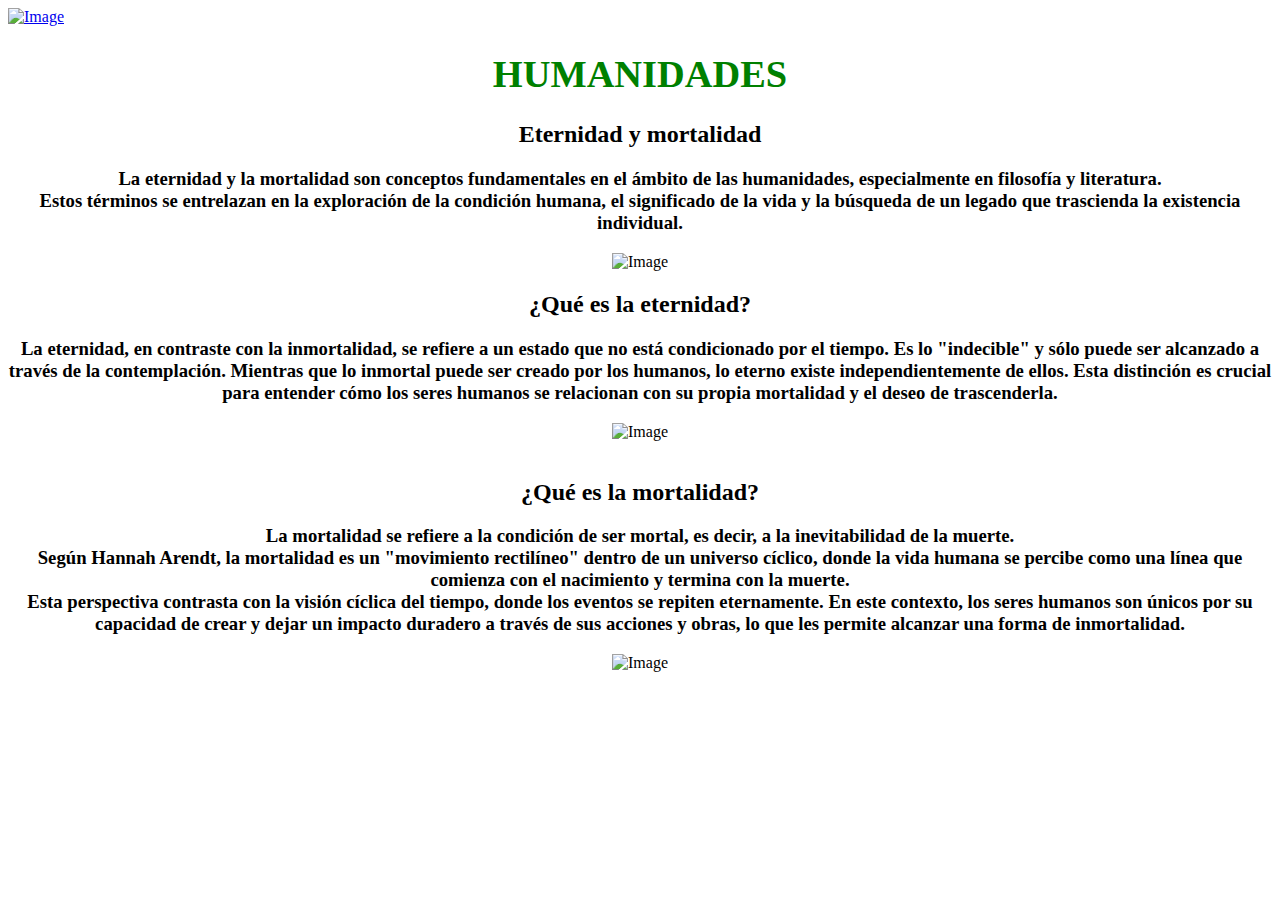
==== index.html @ 5e38eaac "Update index.html" ====
<!DOCTYPE html>
<html lang="en">
<head>
    <meta charset="UTF-8">
    <meta name="viewport" content="width=device-width, initial-scale=1.0">
    <title>Software Didactico Sobre Humanidades</title>
    <base href="img/">
</head>
<body>

        <a href="index.html">
            <img src="img/hom.png" alt= "Image" height="1000" width="500">
        </a>
        <font color="green">
   <center><big><h1>HUMANIDADES</h1></big></center>
        </font>
        <font color="black">
<center><h2>Eternidad y mortalidad</h2></center>
    <center><h3>La eternidad y la mortalidad son conceptos fundamentales en el ámbito de las humanidades, especialmente en filosofía y literatura.<br>
    Estos términos se entrelazan en la exploración de la condición humana, el significado de la vida y la búsqueda de un legado que trascienda la existencia individual.</h3></center
<br>
                       <center> <img src="img/harent.jpg" alt= "Image" height="1000" width="900"></center>

<center><h2>¿Qué es la eternidad?</h2></center>
<center><h3>La eternidad, en contraste con la inmortalidad, se refiere a un estado que no está condicionado por el tiempo. Es lo "indecible" y sólo puede ser alcanzado a través de la contemplación. Mientras que lo inmortal puede ser creado por los humanos, lo eterno existe independientemente de ellos. Esta distinción es crucial para entender cómo los seres humanos se relacionan con su propia mortalidad y el deseo de trascenderla.</h3></center>
<center><img src="img/infinito-removebg-preview.png" alt= "Image" height="80" width="120"></center><br>
<center><h2>¿Qué es la mortalidad?</h2></center>
<center><h3>La mortalidad se refiere a la condición de ser mortal, es decir, a la inevitabilidad de la muerte.<br>
    Según Hannah Arendt, la mortalidad es un "movimiento rectilíneo" dentro de un universo cíclico, donde la vida humana se percibe como una línea que comienza con el nacimiento y termina con la muerte.   <br>
    Esta perspectiva contrasta con la visión cíclica del tiempo, donde los eventos se repiten eternamente. En este contexto, los seres humanos son únicos por su capacidad de crear y dejar un impacto duradero a través de sus acciones y obras, lo que les permite alcanzar una forma de inmortalidad.</h3></center>
        <center><img src="img/muerte.png" alt= "Image" height="80" width="120"></center>
</body>
</html>
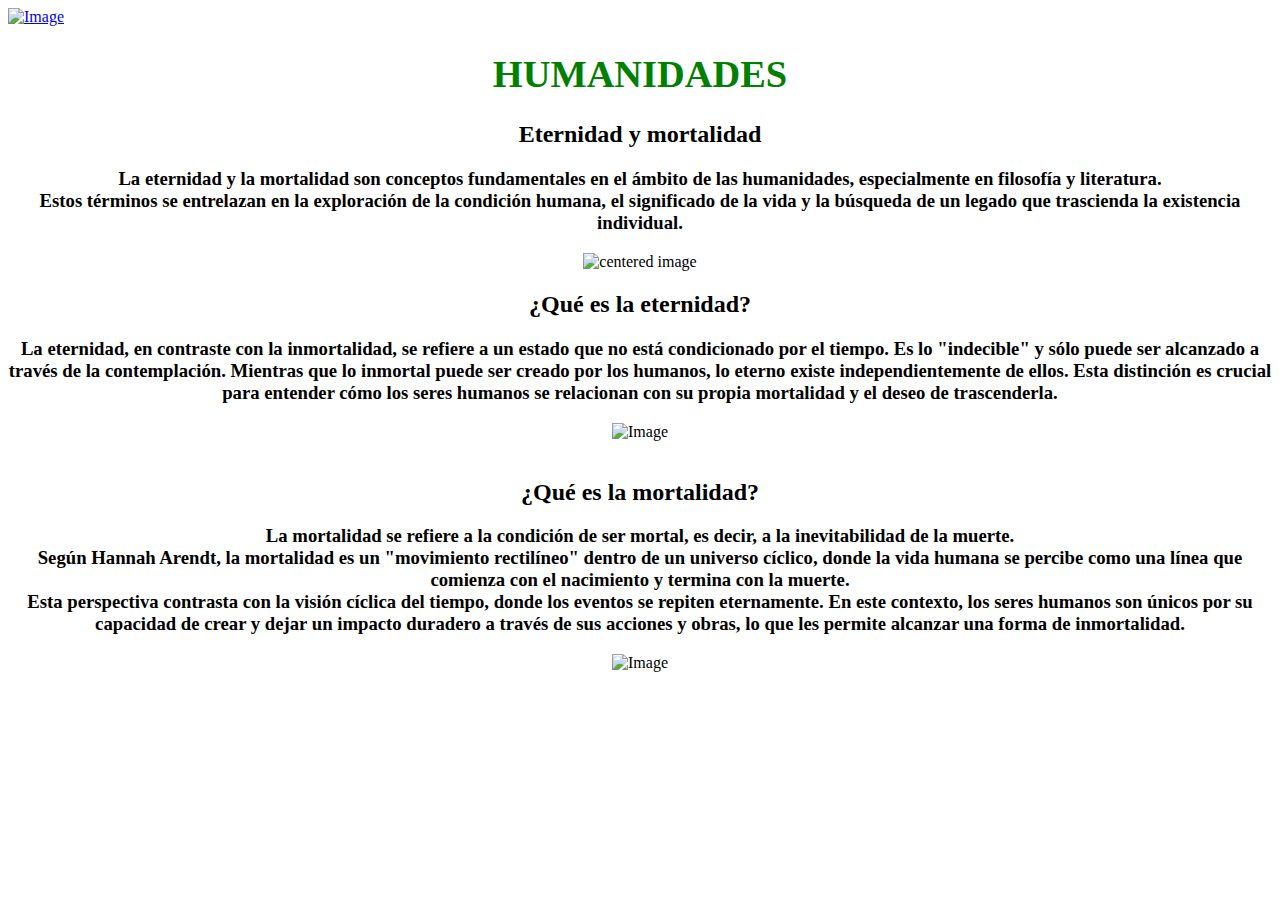
==== commit c72a41ac: "Update index.html" ====
--- a/index.html
+++ b/index.html
@@ -19,7 +19,9 @@
     <center><h3>La eternidad y la mortalidad son conceptos fundamentales en el ámbito de las humanidades, especialmente en filosofía y literatura.<br>
     Estos términos se entrelazan en la exploración de la condición humana, el significado de la vida y la búsqueda de un legado que trascienda la existencia individual.</h3></center
 <br>
-                       <center> <img src="img/harent.jpg" alt= "Image" height="1000" width="900"></center>
+            <center><img src="img/harent.jpg" alt="centered image" height="598" width="398"> </center>
+
+
 
 <center><h2>¿Qué es la eternidad?</h2></center>
 <center><h3>La eternidad, en contraste con la inmortalidad, se refiere a un estado que no está condicionado por el tiempo. Es lo "indecible" y sólo puede ser alcanzado a través de la contemplación. Mientras que lo inmortal puede ser creado por los humanos, lo eterno existe independientemente de ellos. Esta distinción es crucial para entender cómo los seres humanos se relacionan con su propia mortalidad y el deseo de trascenderla.</h3></center>
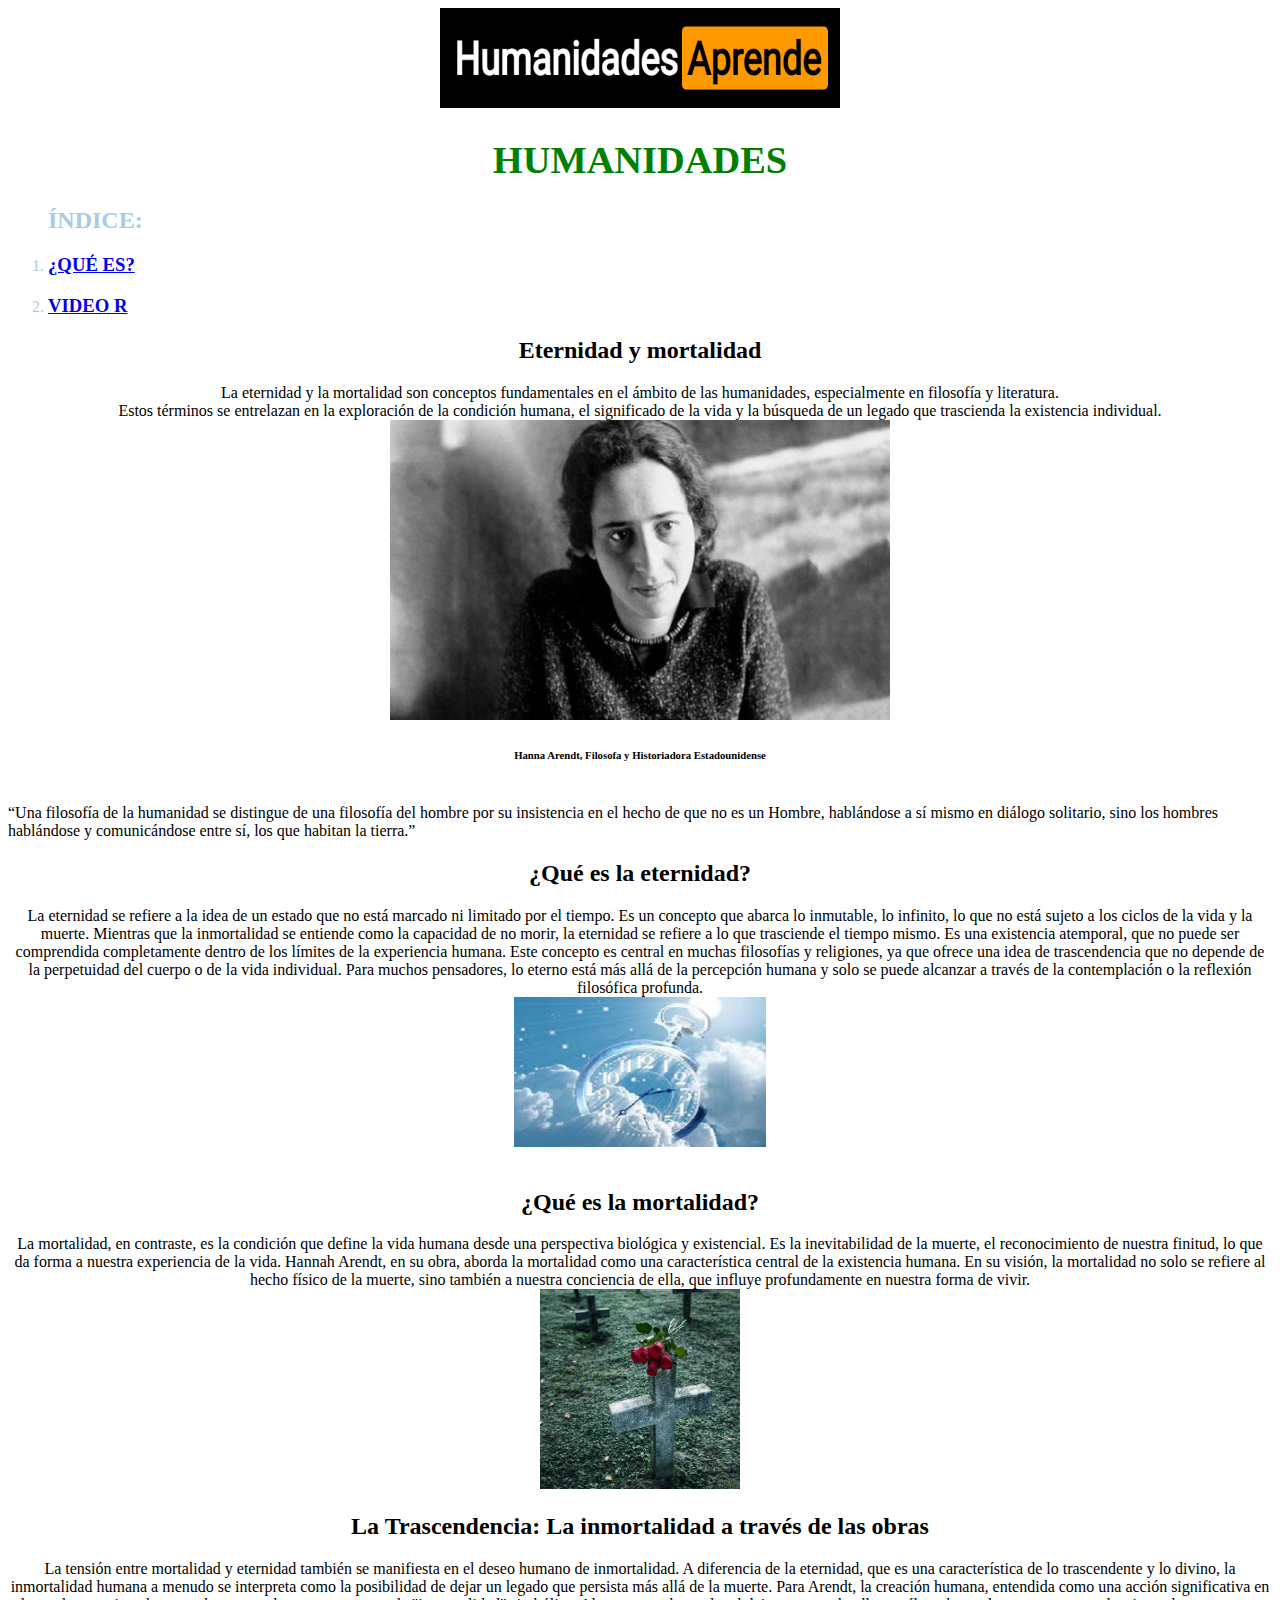
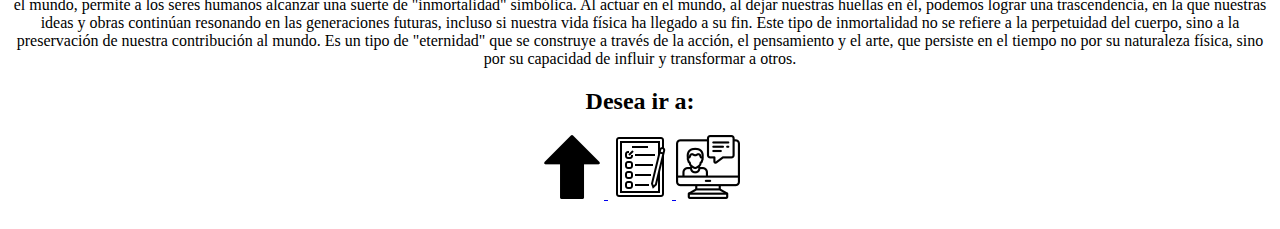
==== commit 4b85215a: "Add files via upload" ====
--- a/index.html
+++ b/index.html
@@ -1,35 +1,60 @@
 <!DOCTYPE html>
 <html lang="en">
 <head>
+    <a name="arriba"></a>
+
     <meta charset="UTF-8">
     <meta name="viewport" content="width=device-width, initial-scale=1.0">
     <title>Software Didactico Sobre Humanidades</title>
-    <base href="img/">
+    <link rel="icon" href="v.png" type="image/x-icon">
+
 </head>
 <body>
 
-        <a href="index.html">
-            <img src="img/hom.png" alt= "Image" height="1000" width="500">
-        </a>
+       <center><a href="index.html"><img src="hom.png" alt= "Image" height="100" width="400"></a></center> 
         <font color="green">
    <center><big><h1>HUMANIDADES</h1></big></center>
         </font>
+        <ol>
+            <font color="#A9CCE3">
+        <h2>ÍNDICE:</h2>	
+<li><h3><p><a href="#¿QUÉ ES?">¿QUÉ ES?</p></h3>
+<li><h3><p><a href="#VIDEO R">VIDEO R</p></h3>
+</ol></a>
         <font color="black">
 <center><h2>Eternidad y mortalidad</h2></center>
-    <center><h3>La eternidad y la mortalidad son conceptos fundamentales en el ámbito de las humanidades, especialmente en filosofía y literatura.<br>
+    <center>La eternidad y la mortalidad son conceptos fundamentales en el ámbito de las humanidades, especialmente en filosofía y literatura.<br>
     Estos términos se entrelazan en la exploración de la condición humana, el significado de la vida y la búsqueda de un legado que trascienda la existencia individual.</h3></center
 <br>
-            <center><img src="img/harent.jpg" alt="centered image" height="598" width="398"> </center>
+            <center><img src="harent.jpg" alt="centered image" height="300" width="500"></center>
+            <center><h6>Hanna Arendt, Filosofa y Historiadora Estadounidense</h6></center><br>
+            “Una filosofía de la humanidad se distingue de una filosofía del hombre por su insistencia en el hecho de que no es un Hombre, hablándose a sí mismo en diálogo solitario, sino los hombres hablándose y comunicándose entre sí, los que habitan la tierra.”
+
+<center><h2>¿Qué es la eternidad?</h2></center>
+<center>La eternidad se refiere a la idea de un estado que no está marcado ni limitado por el tiempo. Es un concepto que abarca lo inmutable, lo infinito, lo que no está sujeto a los ciclos de la vida y la muerte. Mientras que la inmortalidad se entiende como la capacidad de no morir, la eternidad se refiere a lo que trasciende el tiempo mismo. Es una existencia atemporal, que no puede ser comprendida completamente dentro de los límites de la experiencia humana.
+
+    Este concepto es central en muchas filosofías y religiones, ya que ofrece una idea de trascendencia que no depende de la perpetuidad del cuerpo o de la vida individual. Para muchos pensadores, lo eterno está más allá de la percepción humana y solo se puede alcanzar a través de la contemplación o la reflexión filosófica profunda.
+    
+    </h3></center>
+<center><img src="infinito-removebg-preview.png" alt= "Image" height="150" width="252"></center><br>
+<center><h2>¿Qué es la mortalidad?</h2></center>
+<center>La mortalidad, en contraste, es la condición que define la vida humana desde una perspectiva biológica y existencial. Es la inevitabilidad de la muerte, el reconocimiento de nuestra finitud, lo que da forma a nuestra experiencia de la vida. Hannah Arendt, en su obra, aborda la mortalidad como una característica central de la existencia humana. En su visión, la mortalidad no solo se refiere al hecho físico de la muerte, sino también a nuestra conciencia de ella, que influye profundamente en nuestra forma de vivir.</h3></center>
+        <center><img src="muerte.png" alt= "Image" height="200" width="200"></center>
+        <center><h2>La Trascendencia: La inmortalidad a través de las obras        </h2></center>
+        <center>La tensión entre mortalidad y eternidad también se manifiesta en el deseo humano de inmortalidad. A diferencia de la eternidad, que es una característica de lo trascendente y lo divino, la inmortalidad humana a menudo se interpreta como la posibilidad de dejar un legado que persista más allá de la muerte. Para Arendt, la creación humana, entendida como una acción significativa en el mundo, permite a los seres humanos alcanzar una suerte de "inmortalidad" simbólica. Al actuar en el mundo, al dejar nuestras huellas en él, podemos lograr una trascendencia, en la que nuestras ideas y obras continúan resonando en las generaciones futuras, incluso si nuestra vida física ha llegado a su fin.
+Este tipo de inmortalidad no se refiere a la perpetuidad del cuerpo, sino a la preservación de nuestra contribución al mundo. Es un tipo de "eternidad" que se construye a través de la acción, el pensamiento y el arte, que persiste en el tiempo no por su naturaleza física, sino por su capacidad de influir y transformar a otros.</center>
 
 
 
-<center><h2>¿Qué es la eternidad?</h2></center>
-<center><h3>La eternidad, en contraste con la inmortalidad, se refiere a un estado que no está condicionado por el tiempo. Es lo "indecible" y sólo puede ser alcanzado a través de la contemplación. Mientras que lo inmortal puede ser creado por los humanos, lo eterno existe independientemente de ellos. Esta distinción es crucial para entender cómo los seres humanos se relacionan con su propia mortalidad y el deseo de trascenderla.</h3></center>
-<center><img src="img/infinito-removebg-preview.png" alt= "Image" height="80" width="120"></center><br>
-<center><h2>¿Qué es la mortalidad?</h2></center>
-<center><h3>La mortalidad se refiere a la condición de ser mortal, es decir, a la inevitabilidad de la muerte.<br>
-    Según Hannah Arendt, la mortalidad es un "movimiento rectilíneo" dentro de un universo cíclico, donde la vida humana se percibe como una línea que comienza con el nacimiento y termina con la muerte.   <br>
-    Esta perspectiva contrasta con la visión cíclica del tiempo, donde los eventos se repiten eternamente. En este contexto, los seres humanos son únicos por su capacidad de crear y dejar un impacto duradero a través de sus acciones y obras, lo que les permite alcanzar una forma de inmortalidad.</h3></center>
-        <center><img src="img/muerte.png" alt= "Image" height="80" width="120"></center>
+
+
+
+<h2><center>Desea ir a:</h2></center>
+<center><a href="#arriba"><img src="flechaa.png">    </a>
+    <a href="interactivo.html"><img src="cuestionario .png">      </a>
+    <a href="video.html"><img src="video.png">     </a></center><br>
+
+
+</section>
 </body>
 </html>
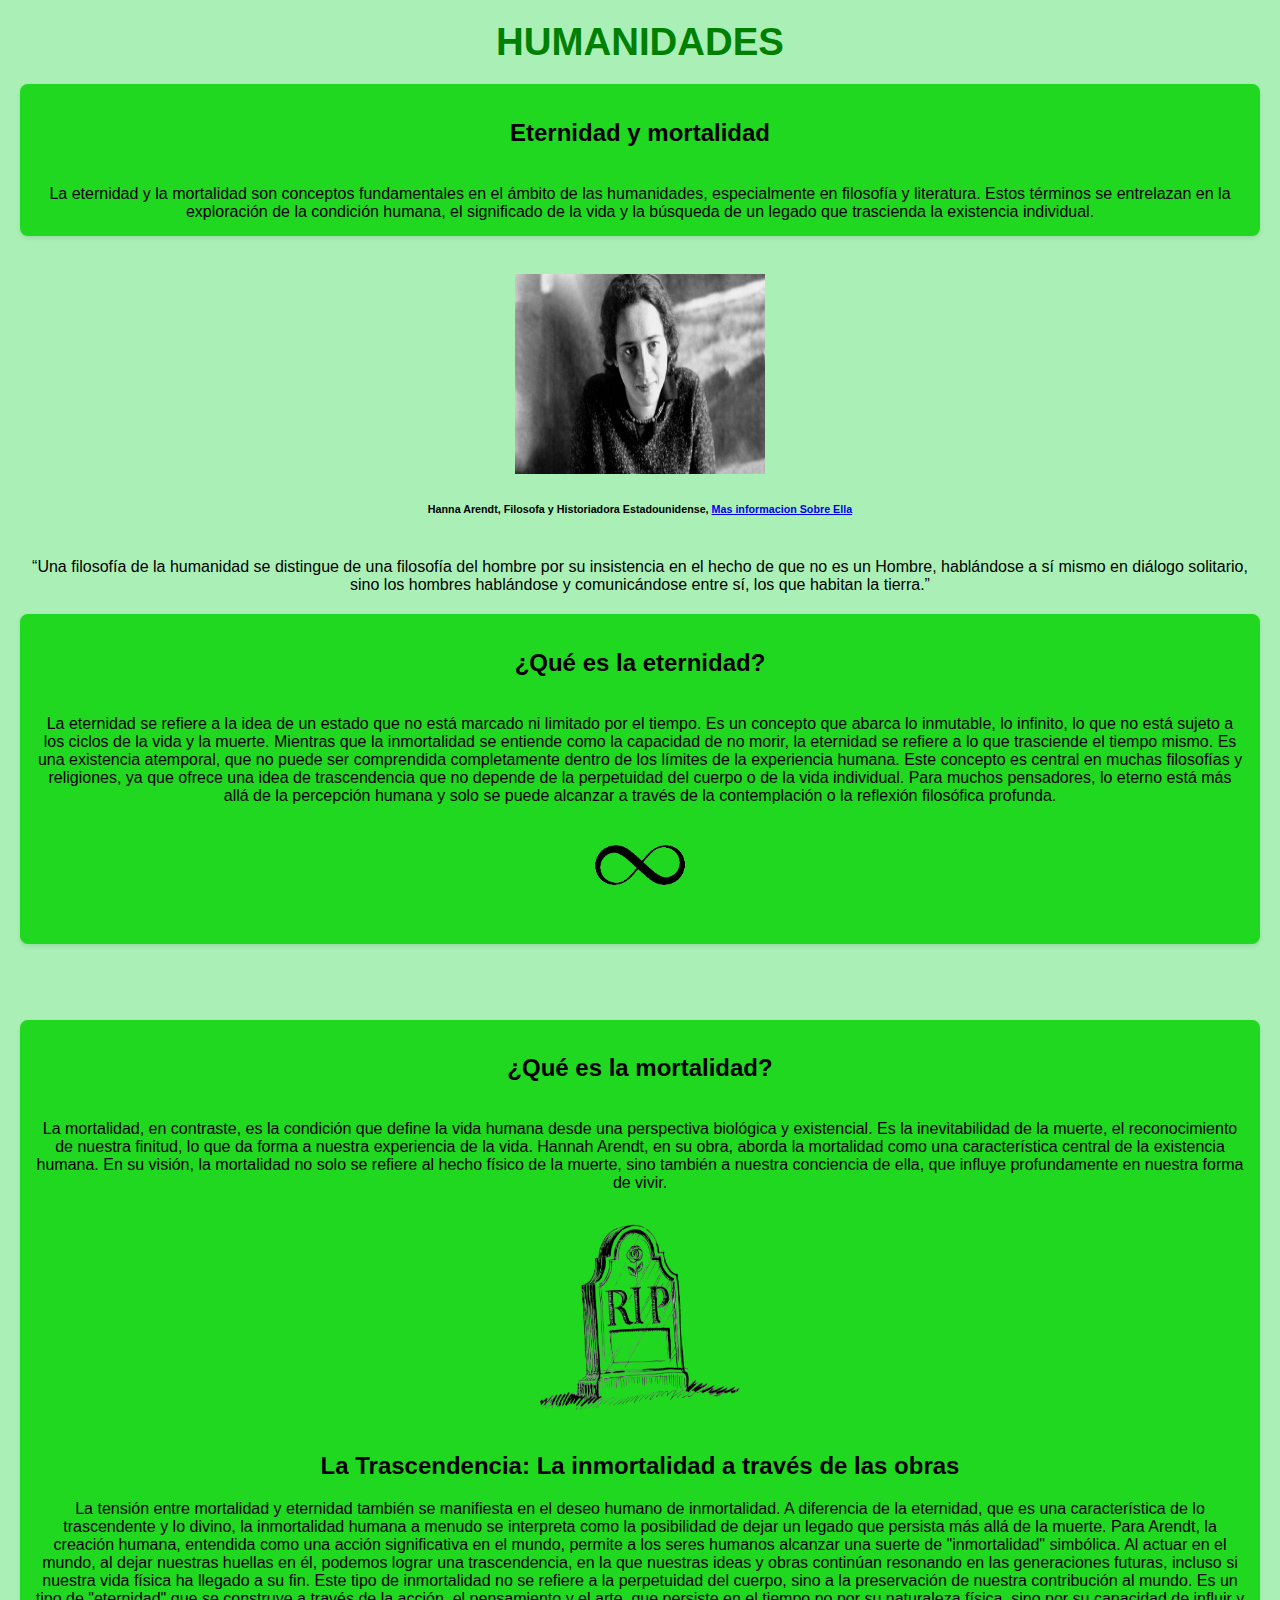
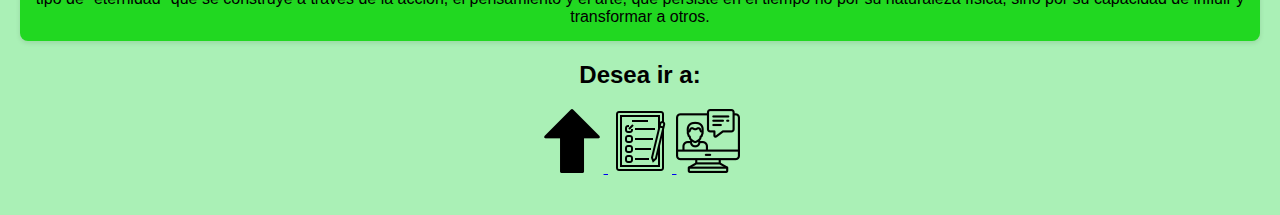
==== commit 8fca6a34: "Add files via upload" ====
--- a/index.html
+++ b/index.html
@@ -7,43 +7,51 @@
     <meta name="viewport" content="width=device-width, initial-scale=1.0">
     <title>Software Didactico Sobre Humanidades</title>
     <link rel="icon" href="v.png" type="image/x-icon">
-
+    <link rel="stylesheet" href="estilosindex.css">
 </head>
 <body>
 
-       <center><a href="index.html"><img src="hom.png" alt= "Image" height="100" width="400"></a></center> 
+       
         <font color="green">
    <center><big><h1>HUMANIDADES</h1></big></center>
         </font>
-        <ol>
-            <font color="#A9CCE3">
-        <h2>ÍNDICE:</h2>	
-<li><h3><p><a href="#¿QUÉ ES?">¿QUÉ ES?</p></h3>
-<li><h3><p><a href="#VIDEO R">VIDEO R</p></h3>
-</ol></a>
         <font color="black">
+            <section>
 <center><h2>Eternidad y mortalidad</h2></center>
-    <center>La eternidad y la mortalidad son conceptos fundamentales en el ámbito de las humanidades, especialmente en filosofía y literatura.<br>
-    Estos términos se entrelazan en la exploración de la condición humana, el significado de la vida y la búsqueda de un legado que trascienda la existencia individual.</h3></center
 <br>
-            <center><img src="harent.jpg" alt="centered image" height="300" width="500"></center>
-            <center><h6>Hanna Arendt, Filosofa y Historiadora Estadounidense</h6></center><br>
-            “Una filosofía de la humanidad se distingue de una filosofía del hombre por su insistencia en el hecho de que no es un Hombre, hablándose a sí mismo en diálogo solitario, sino los hombres hablándose y comunicándose entre sí, los que habitan la tierra.”
-
+    <center>La eternidad y la mortalidad son conceptos fundamentales en el ámbito de las humanidades, especialmente en filosofía y literatura.
+    Estos términos se entrelazan en la exploración de la condición humana, el significado de la vida y la búsqueda de un legado que trascienda la existencia individual.</h3></center>
+    </section>
+<br>
+            <center><img src="harent.jpg" alt="centered image" height="200" width="250"></center>
+            <center><h6>Hanna Arendt, Filosofa y Historiadora Estadounidense,  <a href="https://www.biografiasyvidas.com/biografia/a/arendt.htm">Mas informacion Sobre Ella</a>
+                </h6>
+                <br>
+            “Una filosofía de la humanidad se distingue de una filosofía del hombre por su insistencia en el hecho de que no es un Hombre, hablándose a sí mismo en diálogo solitario, sino los hombres hablándose y comunicándose entre sí, los que habitan la tierra.”</center>
+<section>
 <center><h2>¿Qué es la eternidad?</h2></center>
+<br>
 <center>La eternidad se refiere a la idea de un estado que no está marcado ni limitado por el tiempo. Es un concepto que abarca lo inmutable, lo infinito, lo que no está sujeto a los ciclos de la vida y la muerte. Mientras que la inmortalidad se entiende como la capacidad de no morir, la eternidad se refiere a lo que trasciende el tiempo mismo. Es una existencia atemporal, que no puede ser comprendida completamente dentro de los límites de la experiencia humana.
 
     Este concepto es central en muchas filosofías y religiones, ya que ofrece una idea de trascendencia que no depende de la perpetuidad del cuerpo o de la vida individual. Para muchos pensadores, lo eterno está más allá de la percepción humana y solo se puede alcanzar a través de la contemplación o la reflexión filosófica profunda.
     
     </h3></center>
-<center><img src="infinito-removebg-preview.png" alt= "Image" height="150" width="252"></center><br>
+
+<center><img src="descarga-removebg-preview.png" alt= "Image" height="120" width="200"></center>
+</section>
+<br>
+<br>
+<section>
 <center><h2>¿Qué es la mortalidad?</h2></center>
+<br>
 <center>La mortalidad, en contraste, es la condición que define la vida humana desde una perspectiva biológica y existencial. Es la inevitabilidad de la muerte, el reconocimiento de nuestra finitud, lo que da forma a nuestra experiencia de la vida. Hannah Arendt, en su obra, aborda la mortalidad como una característica central de la existencia humana. En su visión, la mortalidad no solo se refiere al hecho físico de la muerte, sino también a nuestra conciencia de ella, que influye profundamente en nuestra forma de vivir.</h3></center>
-        <center><img src="muerte.png" alt= "Image" height="200" width="200"></center>
+       <br>
+<center><img src="Captura_de_pantalla_2024-11-14_200835-removebg-preview.png" alt= "Image" height="200" width="200"></center>
+<br>
         <center><h2>La Trascendencia: La inmortalidad a través de las obras        </h2></center>
         <center>La tensión entre mortalidad y eternidad también se manifiesta en el deseo humano de inmortalidad. A diferencia de la eternidad, que es una característica de lo trascendente y lo divino, la inmortalidad humana a menudo se interpreta como la posibilidad de dejar un legado que persista más allá de la muerte. Para Arendt, la creación humana, entendida como una acción significativa en el mundo, permite a los seres humanos alcanzar una suerte de "inmortalidad" simbólica. Al actuar en el mundo, al dejar nuestras huellas en él, podemos lograr una trascendencia, en la que nuestras ideas y obras continúan resonando en las generaciones futuras, incluso si nuestra vida física ha llegado a su fin.
 Este tipo de inmortalidad no se refiere a la perpetuidad del cuerpo, sino a la preservación de nuestra contribución al mundo. Es un tipo de "eternidad" que se construye a través de la acción, el pensamiento y el arte, que persiste en el tiempo no por su naturaleza física, sino por su capacidad de influir y transformar a otros.</center>
-
+</section>
 
 
 
--- a/estilosindex.css
+++ b/estilosindex.css
@@ -0,0 +1,28 @@
+body {
+    font-family: Arial, sans-serif;
+    background-color: #aaf0b6;
+    color: #333;
+    margin: 0;
+    padding: 20px;
+}
+header {
+    background-color: #000000;
+    color: white;
+    padding: 10px 0;
+    text-align: center;
+}
+h1 {
+    margin: 0;
+}
+section {
+    margin: 20px 0;
+    background-color: rgb(33, 216, 33);
+    padding: 15px;
+    border-radius: 8px;
+    box-shadow: 0 2px 5px rgba(0, 0, 0, 0.1);
+}
+footer {
+    text-align: center;
+    margin-top: 20px;
+    font-size: 0.9em;
+}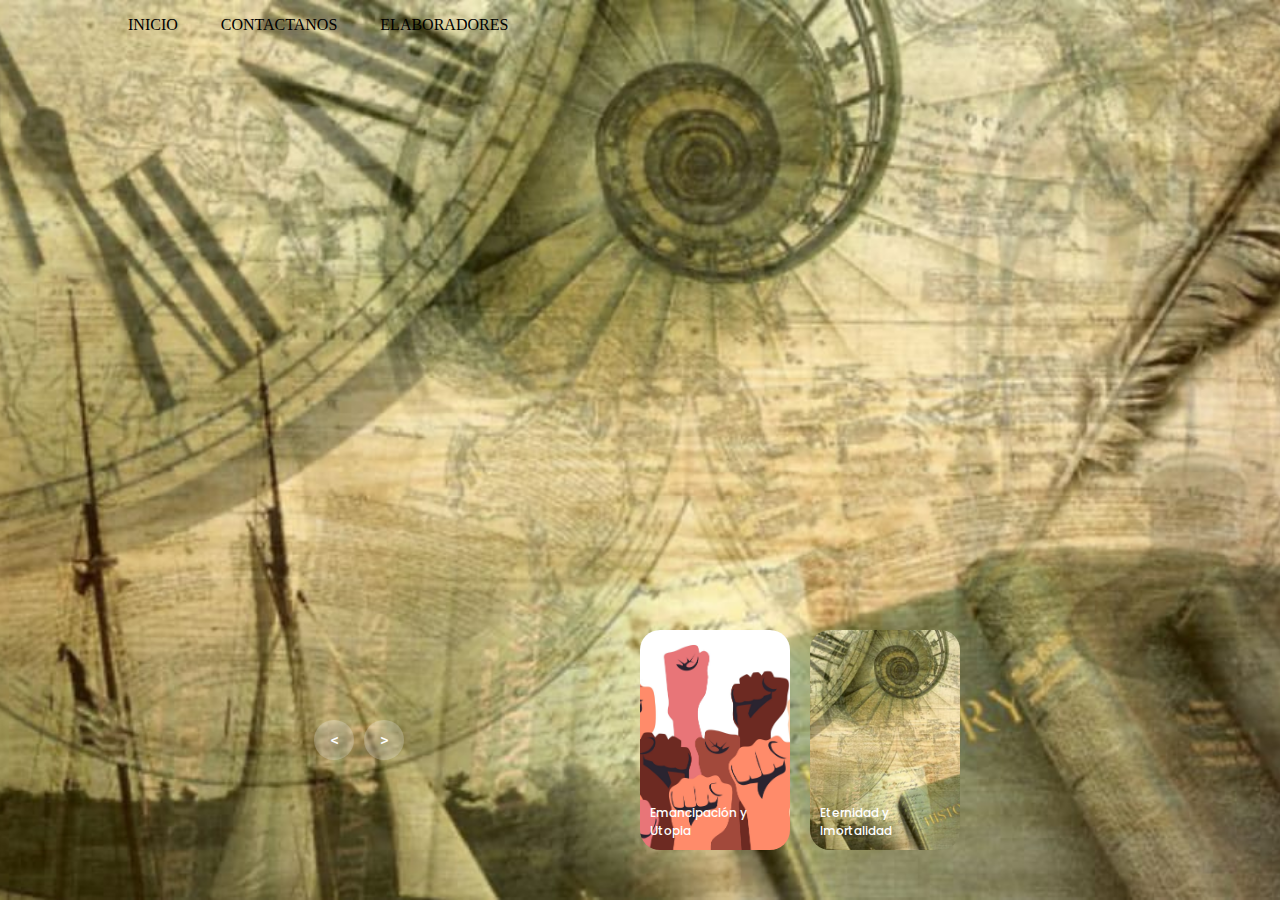
==== commit 9828d724: "Add files via upload" ====
--- a/index.html
+++ b/index.html
@@ -1,68 +1,90 @@
-<!DOCTYPE html>
-<html lang="en">
-<head>
-    <a name="arriba"></a>
-
-    <meta charset="UTF-8">
-    <meta name="viewport" content="width=device-width, initial-scale=1.0">
-    <title>Software Didactico Sobre Humanidades</title>
-    <link rel="icon" href="v.png" type="image/x-icon">
-    <link rel="stylesheet" href="estilosindex.css">
-</head>
-<body>
-
-       
-        <font color="green">
-   <center><big><h1>HUMANIDADES</h1></big></center>
-        </font>
-        <font color="black">
-            <section>
-<center><h2>Eternidad y mortalidad</h2></center>
-<br>
-    <center>La eternidad y la mortalidad son conceptos fundamentales en el ámbito de las humanidades, especialmente en filosofía y literatura.
-    Estos términos se entrelazan en la exploración de la condición humana, el significado de la vida y la búsqueda de un legado que trascienda la existencia individual.</h3></center>
-    </section>
-<br>
-            <center><img src="harent.jpg" alt="centered image" height="200" width="250"></center>
-            <center><h6>Hanna Arendt, Filosofa y Historiadora Estadounidense,  <a href="https://www.biografiasyvidas.com/biografia/a/arendt.htm">Mas informacion Sobre Ella</a>
-                </h6>
-                <br>
-            “Una filosofía de la humanidad se distingue de una filosofía del hombre por su insistencia en el hecho de que no es un Hombre, hablándose a sí mismo en diálogo solitario, sino los hombres hablándose y comunicándose entre sí, los que habitan la tierra.”</center>
-<section>
-<center><h2>¿Qué es la eternidad?</h2></center>
-<br>
-<center>La eternidad se refiere a la idea de un estado que no está marcado ni limitado por el tiempo. Es un concepto que abarca lo inmutable, lo infinito, lo que no está sujeto a los ciclos de la vida y la muerte. Mientras que la inmortalidad se entiende como la capacidad de no morir, la eternidad se refiere a lo que trasciende el tiempo mismo. Es una existencia atemporal, que no puede ser comprendida completamente dentro de los límites de la experiencia humana.
-
-    Este concepto es central en muchas filosofías y religiones, ya que ofrece una idea de trascendencia que no depende de la perpetuidad del cuerpo o de la vida individual. Para muchos pensadores, lo eterno está más allá de la percepción humana y solo se puede alcanzar a través de la contemplación o la reflexión filosófica profunda.
-    
-    </h3></center>
-
-<center><img src="descarga-removebg-preview.png" alt= "Image" height="120" width="200"></center>
-</section>
-<br>
-<br>
-<section>
-<center><h2>¿Qué es la mortalidad?</h2></center>
-<br>
-<center>La mortalidad, en contraste, es la condición que define la vida humana desde una perspectiva biológica y existencial. Es la inevitabilidad de la muerte, el reconocimiento de nuestra finitud, lo que da forma a nuestra experiencia de la vida. Hannah Arendt, en su obra, aborda la mortalidad como una característica central de la existencia humana. En su visión, la mortalidad no solo se refiere al hecho físico de la muerte, sino también a nuestra conciencia de ella, que influye profundamente en nuestra forma de vivir.</h3></center>
-       <br>
-<center><img src="Captura_de_pantalla_2024-11-14_200835-removebg-preview.png" alt= "Image" height="200" width="200"></center>
-<br>
-        <center><h2>La Trascendencia: La inmortalidad a través de las obras        </h2></center>
-        <center>La tensión entre mortalidad y eternidad también se manifiesta en el deseo humano de inmortalidad. A diferencia de la eternidad, que es una característica de lo trascendente y lo divino, la inmortalidad humana a menudo se interpreta como la posibilidad de dejar un legado que persista más allá de la muerte. Para Arendt, la creación humana, entendida como una acción significativa en el mundo, permite a los seres humanos alcanzar una suerte de "inmortalidad" simbólica. Al actuar en el mundo, al dejar nuestras huellas en él, podemos lograr una trascendencia, en la que nuestras ideas y obras continúan resonando en las generaciones futuras, incluso si nuestra vida física ha llegado a su fin.
-Este tipo de inmortalidad no se refiere a la perpetuidad del cuerpo, sino a la preservación de nuestra contribución al mundo. Es un tipo de "eternidad" que se construye a través de la acción, el pensamiento y el arte, que persiste en el tiempo no por su naturaleza física, sino por su capacidad de influir y transformar a otros.</center>
-</section>
-
-
-
-
-
-<h2><center>Desea ir a:</h2></center>
-<center><a href="#arriba"><img src="flechaa.png">    </a>
-    <a href="interactivo.html"><img src="cuestionario .png">      </a>
-    <a href="video.html"><img src="video.png">     </a></center><br>
-
-
-</section>
-</body>
-</html>
+<!DOCTYPE html>
+<html lang="en">
+<head>
+    <meta charset="UTF-8">
+    <meta name="viewport" content="width=device-width, initial-scale=1.0">
+    <title>Menu de humanidades</title>
+    <link rel="icon" href="v.png" type="image/x-icon">
+
+    <link rel="stylesheet" href="style.css">
+</head>
+<body>
+    <header>
+        <nav>
+            <a href="eterymort.html"><font color="black" face="Arial black" size="3">INICIO</font></a>
+            <a href="contac.html"><font color="black" face="Arial black" size="3">CONTACTANOS</font></a>
+            <a href="cont.html"><font color="black" face="Arial black" size="3">ELABORADORES</font></a>
+        </nav>
+    </header>
+
+    <!-- carousel -->
+    <div class="carousel">
+        <!-- list item -->
+        <div class="list">
+            <div class="item">
+                <img src="ete.png.jpeg">
+                <div class="content">
+                    <div class="title">TEMA POR VER</div>
+                    <div class="topic"><font size="9">ETRNIDAD Y MORTALIDAD</font></div>
+                    <div class="des">
+                        <!-- lorem 50 -->
+                        Este tema te explicara sobre que es la eternidad y mortalidad, asi tambien de una gran Filosofa, llamada: "Hanna Arendt".
+                    </div>
+                    <div class="buttons">
+                        <button><a href="eterymort.html"><font color="black">IR A TEMA</font></a></button>
+                    </div>
+                </div>
+            </div>
+            <div class="item">
+                <img src="ema.png.jpg">
+                <div class="content">
+                    <div class="title">TEMA POR VER</div>
+                    <div class="topic">Emancipación y Utopia   </div>
+                    <div class="des">
+                        Lorem ipsum dolor, sit amet consectetur adipisicing elit. Ut sequi, rem magnam nesciunt minima placeat, itaque eum neque officiis unde, eaque optio ratione aliquid assumenda facere ab et quasi ducimus aut doloribus non numquam. Explicabo, laboriosam nisi reprehenderit tempora at laborum natus unde. Ut, exercitationem eum aperiam illo illum laudantium?
+                    </div>
+                    <div class="buttons">
+                        <button><a href="tema2.html"><font color="black">IR A TEMA</font></a></button>
+                    </div>
+                </div>
+            </div>
+       
+        </div>
+        <!-- list thumnail -->
+        <div class="thumbnail">
+            <div class="item">
+                <img src="ete.png.jpeg">
+                <div class="content">
+                    <div class="title">
+                        Eternidad y Imortalidad
+                    </div>
+                    <div class="description">
+                    </div>
+                </div>
+            </div>
+            
+            <div class="item">
+                <img src="ema.png.jpg">
+                <div class="content">
+                    <div class="title">
+                       Emancipación y Utopia
+                    </div>
+                    <div class="description">
+                        
+                    </div>
+                </div>
+            </div>
+        </div>
+        <!-- next prev -->
+
+        <div class="arrows">
+            <button id="prev"><</button>
+            <button id="next">></button>
+        </div>
+        <!-- time running -->
+        <div class="time"></div>
+    </div>
+
+    <script src="app.js"></script>
+</body>
+</html>--- a/style.css
+++ b/style.css
@@ -0,0 +1,308 @@
+@import url('https://fonts.googleapis.com/css2?family=Poppins:ital,wght@0,100;0,200;0,300;0,400;0,500;0,600;0,700;0,800;0,900;1,100;1,200;1,300;1,400;1,500;1,600;1,700;1,800;1,900&display=swap');
+body{
+    margin: 0;
+    background-color: #000;
+    color: #eee;
+    font-family: Poppins;
+    font-size: 12px;
+}
+a{
+    text-decoration: none;
+}
+header{
+    width: 1140px;
+    max-width: 80%;
+    margin: auto;
+    height: 50px;
+    display: flex;
+    align-items: center;
+    position: relative;
+    z-index: 100;
+}
+header a{
+    color: #eee;
+    margin-right: 40px;
+}
+/* carousel */
+.carousel{
+    height: 100vh;
+    margin-top: -50px;
+    width: 100vw;
+    overflow: hidden;
+    position: relative;
+}
+.carousel .list .item{
+    width: 100%;
+    height: 100%;
+    position: absolute;
+    inset: 0 0 0 0;
+}
+.carousel .list .item img{
+    width: 100%;
+    height: 100%;
+    object-fit: cover;
+}
+.carousel .list .item .content{
+    position: absolute;
+    top: 20%;
+    width: 1140px;
+    max-width: 80%;
+    left: 50%;
+    transform: translateX(-50%);
+    padding-right: 30%;
+    box-sizing: border-box;
+    color: #fff;
+    text-shadow: 0 5px 10px #0004;
+}
+.carousel .list .item .author{
+    font-weight: bold;
+    letter-spacing: 10px;
+}
+.carousel .list .item .title,
+.carousel .list .item .topic{
+    font-size: 5em;
+    font-weight: bold;
+    line-height: 1.3em;
+}
+.carousel .list .item .topic{
+    color: #000000;
+}
+.carousel .list .item .buttons{
+    display: grid;
+    grid-template-columns: repeat(2, 130px);
+    grid-template-rows: 40px;
+    gap: 3px;
+    margin-top: 20px;
+}
+.carousel .list .item .buttons button{
+    border: none;
+    background-color: #eee;
+    letter-spacing: 3px;
+    font-family: Poppins;
+    font-weight: 500;
+}
+.carousel .list .item .buttons button:nth-child(2){
+    background-color: transparent;
+    border: 1px solid #fff;
+    color: #eee;
+}
+/* thumbail */
+.thumbnail{
+    position: absolute;
+    bottom: 50px;
+    left: 50%;
+    width: max-content;
+    z-index: 100;
+    display: flex;
+    gap: 20px;
+}
+.thumbnail .item{
+    width: 150px;
+    height: 220px;
+    flex-shrink: 0;
+    position: relative;
+}
+.thumbnail .item img{
+    width: 100%;
+    height: 100%;
+    object-fit: cover;
+    border-radius: 20px;
+}
+.thumbnail .item .content{
+    color: #fff;
+    position: absolute;
+    bottom: 10px;
+    left: 10px;
+    right: 10px;
+}
+.thumbnail .item .content .title{
+    font-weight: 500;
+}
+.thumbnail .item .content .description{
+    font-weight: 300;
+}
+/* arrows */
+.arrows{
+    position: absolute;
+    top: 80%;
+    right: 52%;
+    z-index: 100;
+    width: 300px;
+    max-width: 30%;
+    display: flex;
+    gap: 10px;
+    align-items: center;
+}
+.arrows button{
+    width: 40px;
+    height: 40px;
+    border-radius: 50%;
+    background-color: #eee4;
+    border: none;
+    color: #fff;
+    font-family: monospace;
+    font-weight: bold;
+    transition: .5s;
+}
+.arrows button:hover{
+    background-color: #fff;
+    color: #000;
+}
+
+/* animation */
+.carousel .list .item:nth-child(1){
+    z-index: 1;
+}
+
+/* animation text in first item */
+
+.carousel .list .item:nth-child(1) .content .author,
+.carousel .list .item:nth-child(1) .content .title,
+.carousel .list .item:nth-child(1) .content .topic,
+.carousel .list .item:nth-child(1) .content .des,
+.carousel .list .item:nth-child(1) .content .buttons
+{
+    transform: translateY(50px);
+    filter: blur(20px);
+    opacity: 0;
+    animation: showContent .5s 1s linear 1 forwards;
+}
+@keyframes showContent{
+    to{
+        transform: translateY(0px);
+        filter: blur(0px);
+        opacity: 1;
+    }
+}
+.carousel .list .item:nth-child(1) .content .title{
+    animation-delay: 1.2s!important;
+}
+.carousel .list .item:nth-child(1) .content .topic{
+    animation-delay: 1.4s!important;
+}
+.carousel .list .item:nth-child(1) .content .des{
+    animation-delay: 1.6s!important;
+}
+.carousel .list .item:nth-child(1) .content .buttons{
+    animation-delay: 1.8s!important;
+}
+/* create animation when next click */
+.carousel.next .list .item:nth-child(1) img{
+    width: 150px;
+    height: 220px;
+    position: absolute;
+    bottom: 50px;
+    left: 50%;
+    border-radius: 30px;
+    animation: showImage .5s linear 1 forwards;
+}
+@keyframes showImage{
+    to{
+        bottom: 0;
+        left: 0;
+        width: 100%;
+        height: 100%;
+        border-radius: 0;
+    }
+}
+
+.carousel.next .thumbnail .item:nth-last-child(1){
+    overflow: hidden;
+    animation: showThumbnail .5s linear 1 forwards;
+}
+.carousel.prev .list .item img{
+    z-index: 100;
+}
+@keyframes showThumbnail{
+    from{
+        width: 0;
+        opacity: 0;
+    }
+}
+.carousel.next .thumbnail{
+    animation: effectNext .5s linear 1 forwards;
+}
+
+@keyframes effectNext{
+    from{
+        transform: translateX(150px);
+    }
+}
+
+/* running time */
+
+.carousel .time{
+    position: absolute;
+    z-index: 1000;
+    width: 0%;
+    height: 3px;
+    background-color: #000000;
+    left: 0;
+    top: 0;
+}
+
+.carousel.next .time,
+.carousel.prev .time{
+    animation: runningTime 3s linear 1 forwards;
+}
+@keyframes runningTime{
+    from{ width: 100%}
+    to{width: 0}
+}
+
+
+/* prev click */
+
+.carousel.prev .list .item:nth-child(2){
+    z-index: 2;
+}
+
+.carousel.prev .list .item:nth-child(2) img{
+    animation: outFrame 0.5s linear 1 forwards;
+    position: absolute;
+    bottom: 0;
+    left: 0;
+}
+@keyframes outFrame{
+    to{
+        width: 150px;
+        height: 220px;
+        bottom: 50px;
+        left: 50%;
+        border-radius: 20px;
+    }
+}
+
+.carousel.prev .thumbnail .item:nth-child(1){
+    overflow: hidden;
+    opacity: 0;
+    animation: showThumbnail .5s linear 1 forwards;
+}
+.carousel.next .arrows button,
+.carousel.prev .arrows button{
+    pointer-events: none;
+}
+.carousel.prev .list .item:nth-child(2) .content .author,
+.carousel.prev .list .item:nth-child(2) .content .title,
+.carousel.prev .list .item:nth-child(2) .content .topic,
+.carousel.prev .list .item:nth-child(2) .content .des,
+.carousel.prev .list .item:nth-child(2) .content .buttons
+{
+    animation: contentOut 1.5s linear 1 forwards!important;
+}
+
+@keyframes contentOut{
+    to{
+        transform: translateY(-150px);
+        filter: blur(20px);
+        opacity: 0;
+    }
+}
+@media screen and (max-width: 678px) {
+    .carousel .list .item .content{
+        padding-right: 0;
+    }
+    .carousel .list .item .content .title{
+        font-size: 30px;
+    }
+}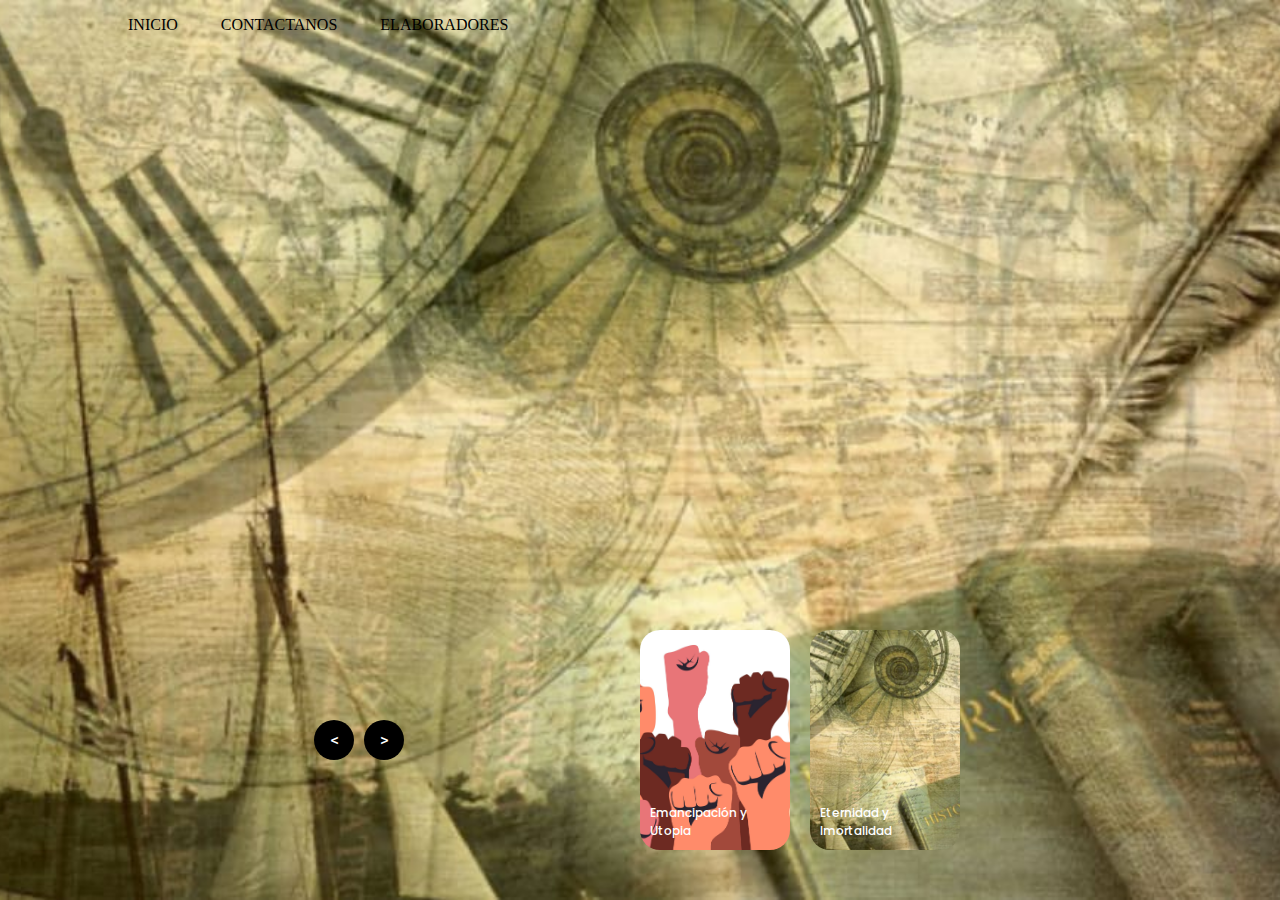
==== commit c87ff206: "Add files via upload" ====
--- a/index.html
+++ b/index.html
@@ -41,7 +41,7 @@
                     <div class="title">TEMA POR VER</div>
                     <div class="topic">Emancipación y Utopia   </div>
                     <div class="des">
-                        Lorem ipsum dolor, sit amet consectetur adipisicing elit. Ut sequi, rem magnam nesciunt minima placeat, itaque eum neque officiis unde, eaque optio ratione aliquid assumenda facere ab et quasi ducimus aut doloribus non numquam. Explicabo, laboriosam nisi reprehenderit tempora at laborum natus unde. Ut, exercitationem eum aperiam illo illum laudantium?
+                        En este tema se estara viendo lo que es emancipación y utopía, también se estara viendo la relacion que tienen entre si y ya por ultimo se estara poniendo un pequeño juego sobre el tema.
                     </div>
                     <div class="buttons">
                         <button><a href="tema2.html"><font color="black">IR A TEMA</font></a></button>
--- a/style.css
+++ b/style.css
@@ -137,9 +137,9 @@
     width: 40px;
     height: 40px;
     border-radius: 50%;
-    background-color: #eee4;
+    background-color: rgb(0, 0, 0);
     border: none;
-    color: #fff;
+    color: #ffffff;
     font-family: monospace;
     font-weight: bold;
     transition: .5s;
